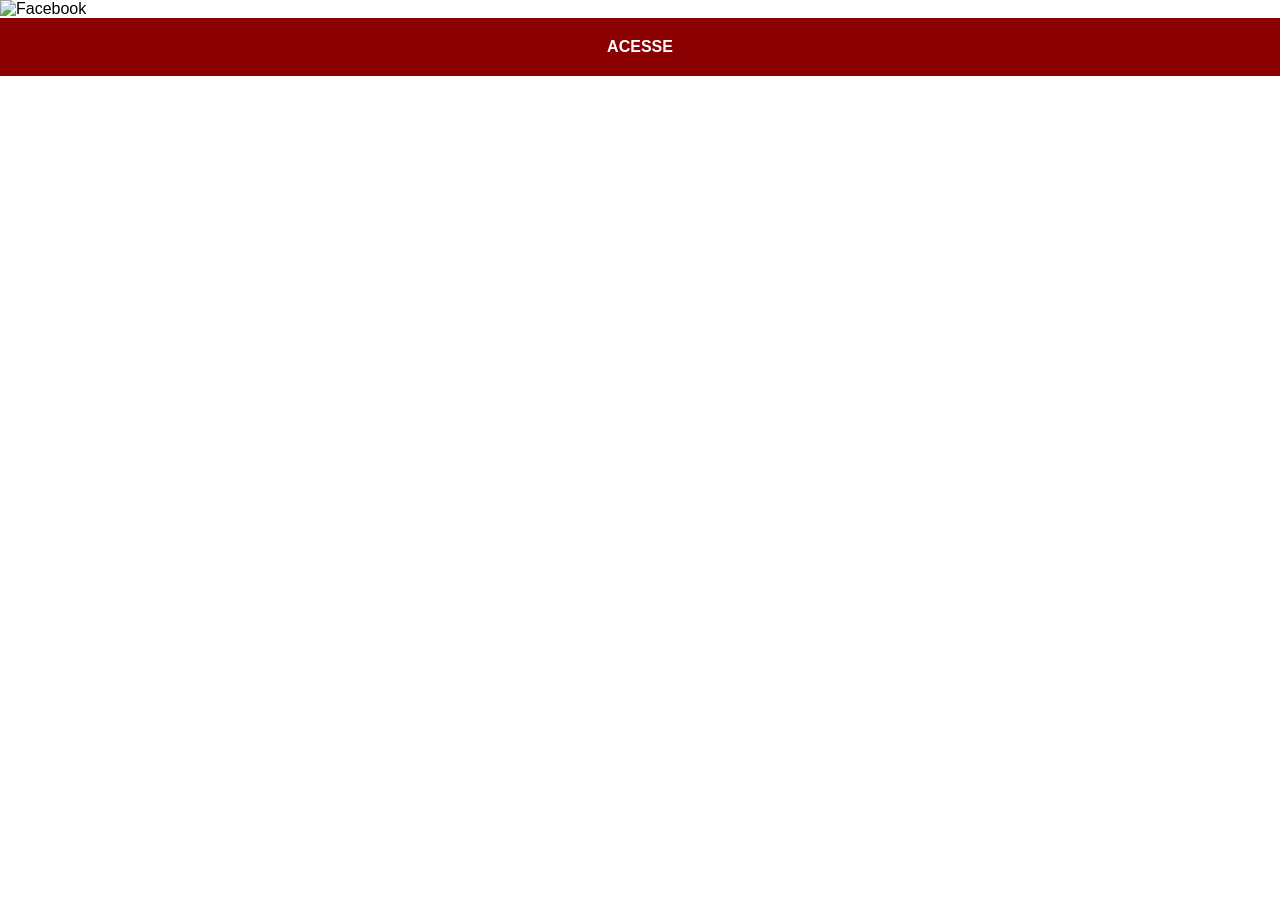
==== facebook.html @ c64879d3 "new" ====
<!DOCTYPE html>
<html lang="pt-br">
<head>
    <meta charset="UTF-8">
    <meta name="viewport" content="width=device-width, initial-scale=1.0">
    <title>Facebook</title>
    <link rel="stylesheet" href="estilos/social.css">
</head>
<body>
    <img src="imagens/tela-facebook.jpg" alt="Facebook">
    <a href="https://www.facebook.com/kaua.goncalves.965/" target="_blank">ACESSE</a>
</body>
</html>
---- estilos/social.css ----
@charset "UTF-8";

* {
    margin: 0px;
    padding: 0px;
    font-family: Arial, Helvetica, sans-serif;
}

::-webkit-scrollbar{
    width: 0px;
    height: 0px;
}

img {
    width: 100vw;
}

a {
    display: block;
    background-color: darkred;
    color: white;
    padding: 20px;
    text-align: center;
    font-weight: bolder;
    text-decoration: none;
}

a:hover{
    background-color: red;
}
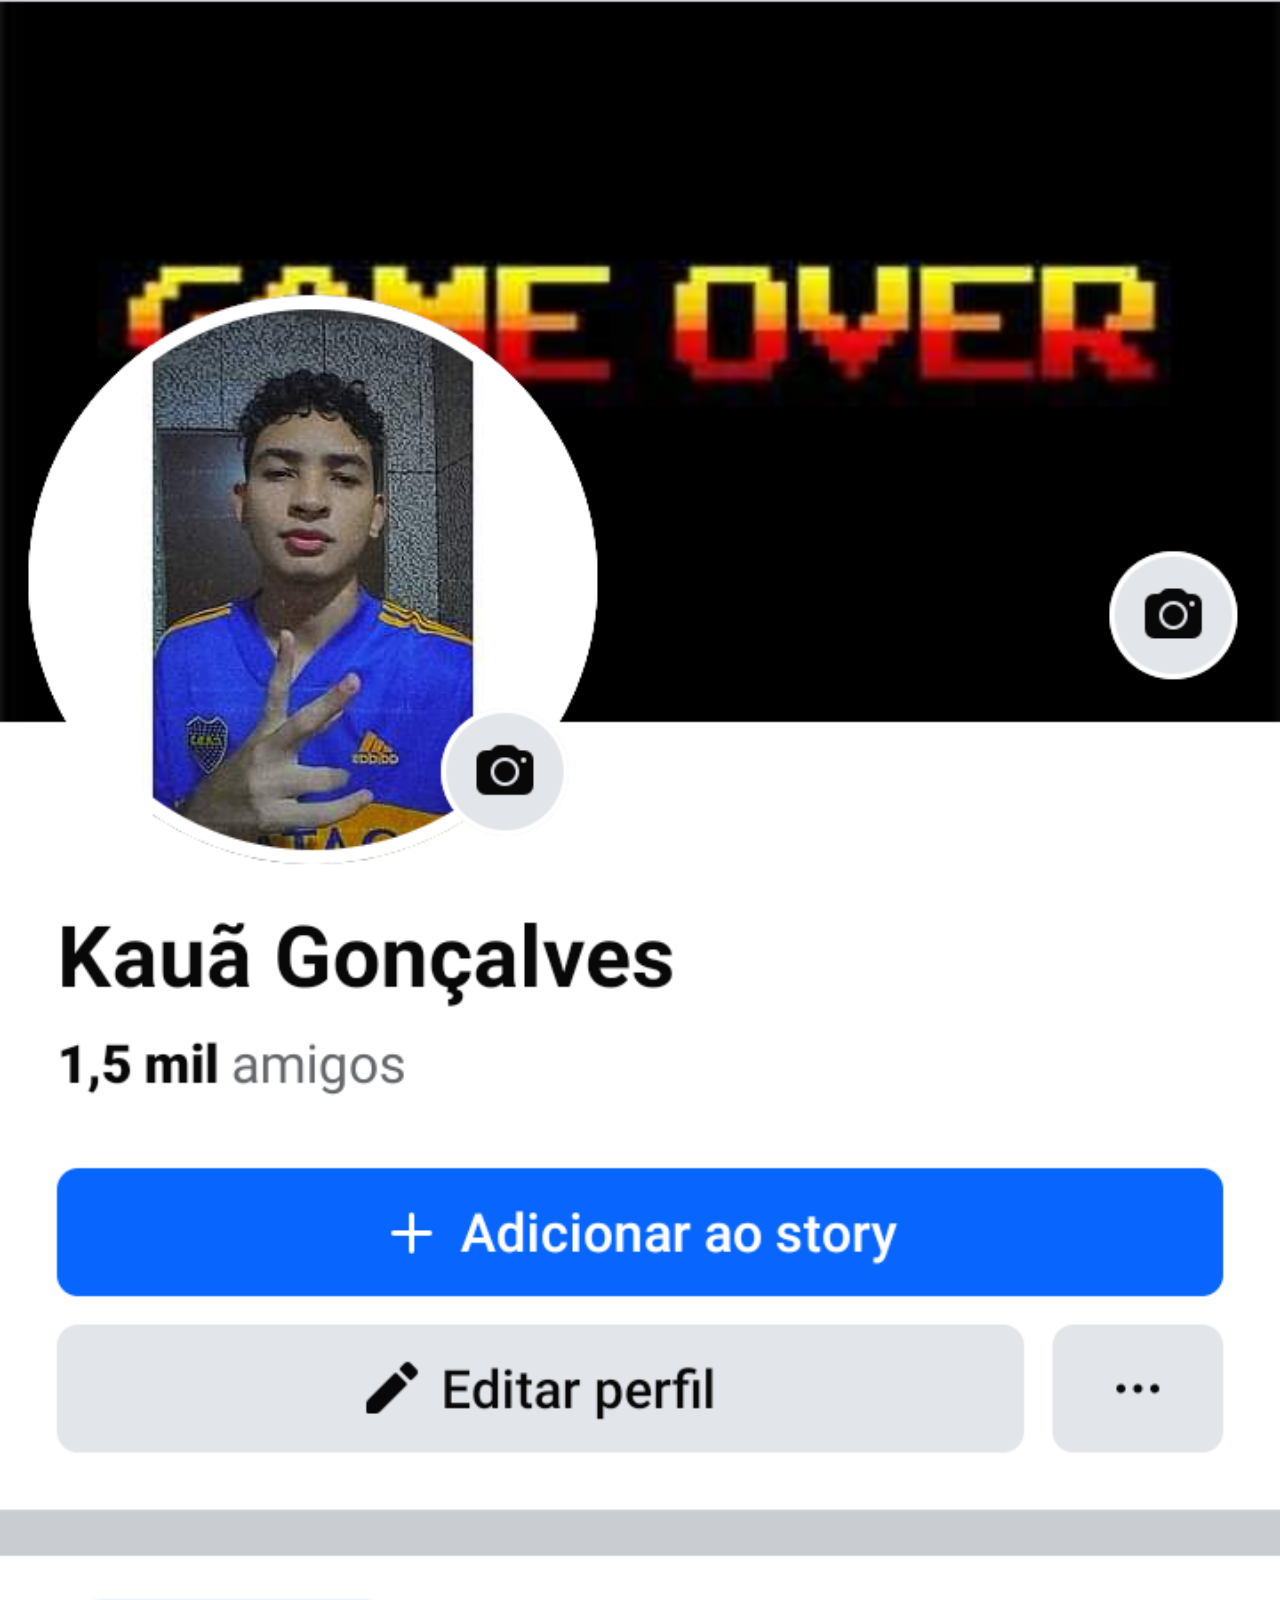
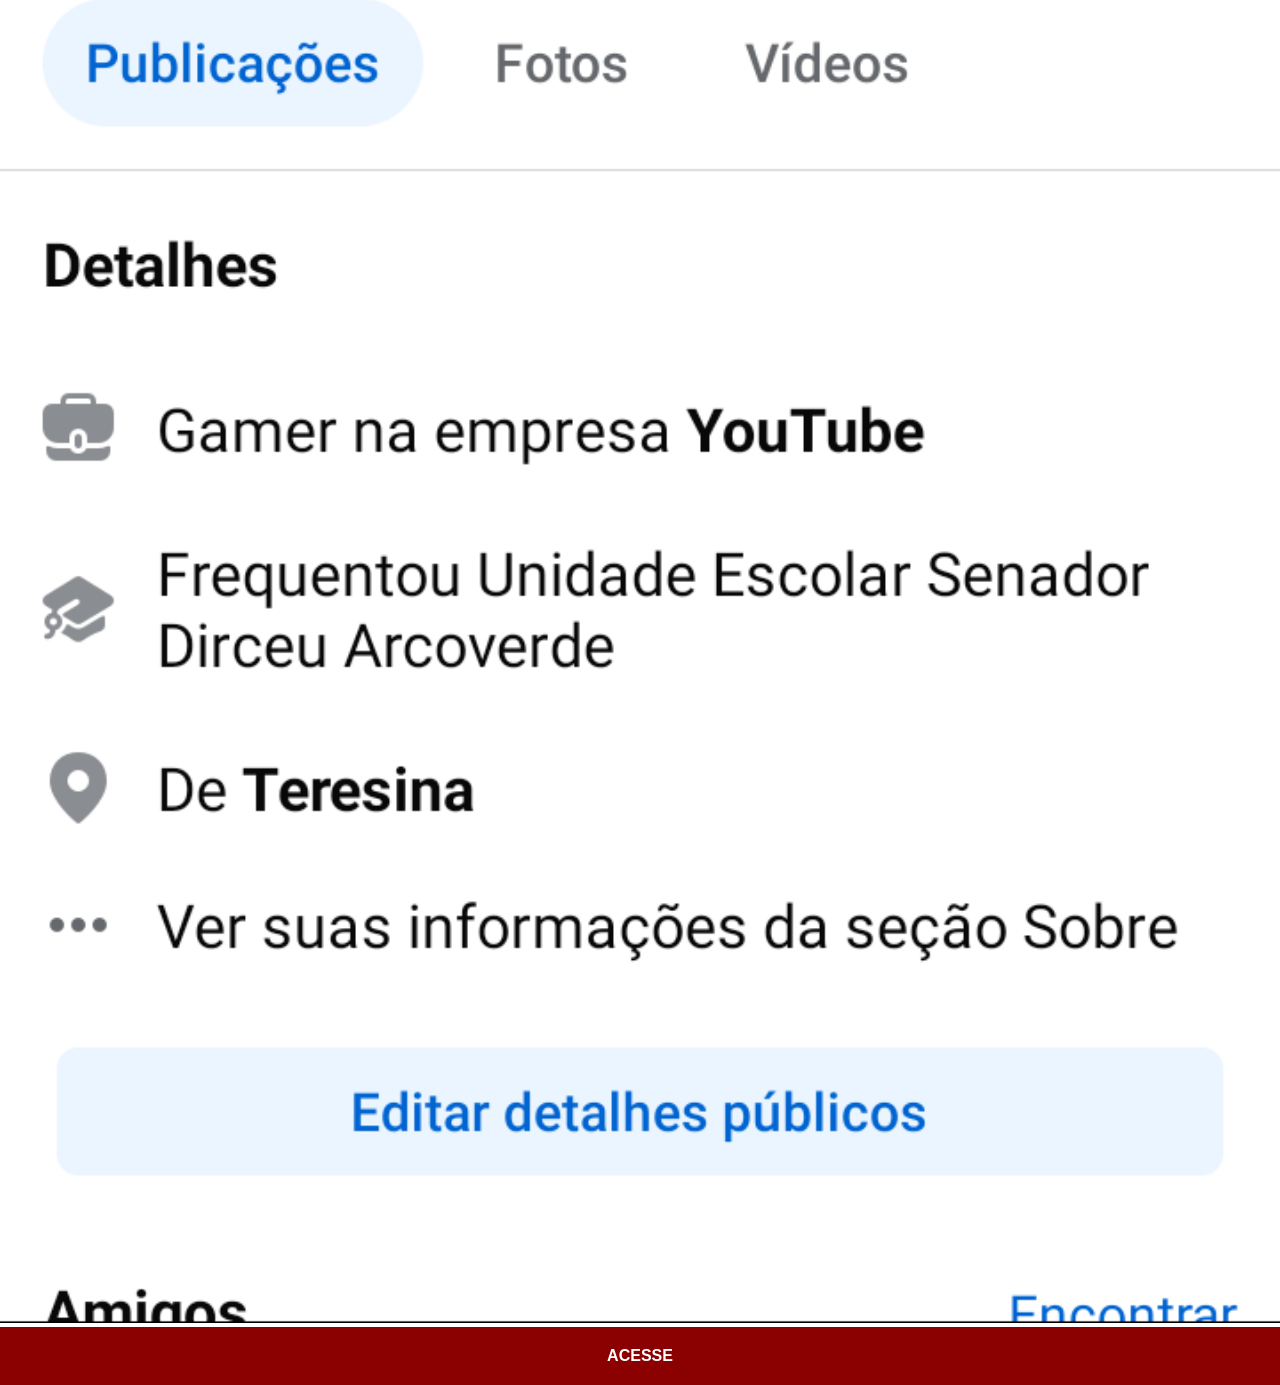
==== commit 3dafcd8e: "new" ====
--- a/facebook.html
+++ b/facebook.html
@@ -7,7 +7,7 @@
     <link rel="stylesheet" href="estilos/social.css">
 </head>
 <body>
-    <img src="imagens/tela-facebook.jpg" alt="Facebook">
+    <img src="imagens/tela-facebook.png" alt="Facebook">
     <a href="https://www.facebook.com/kaua.goncalves.965/" target="_blank">ACESSE</a>
 </body>
 </html>
